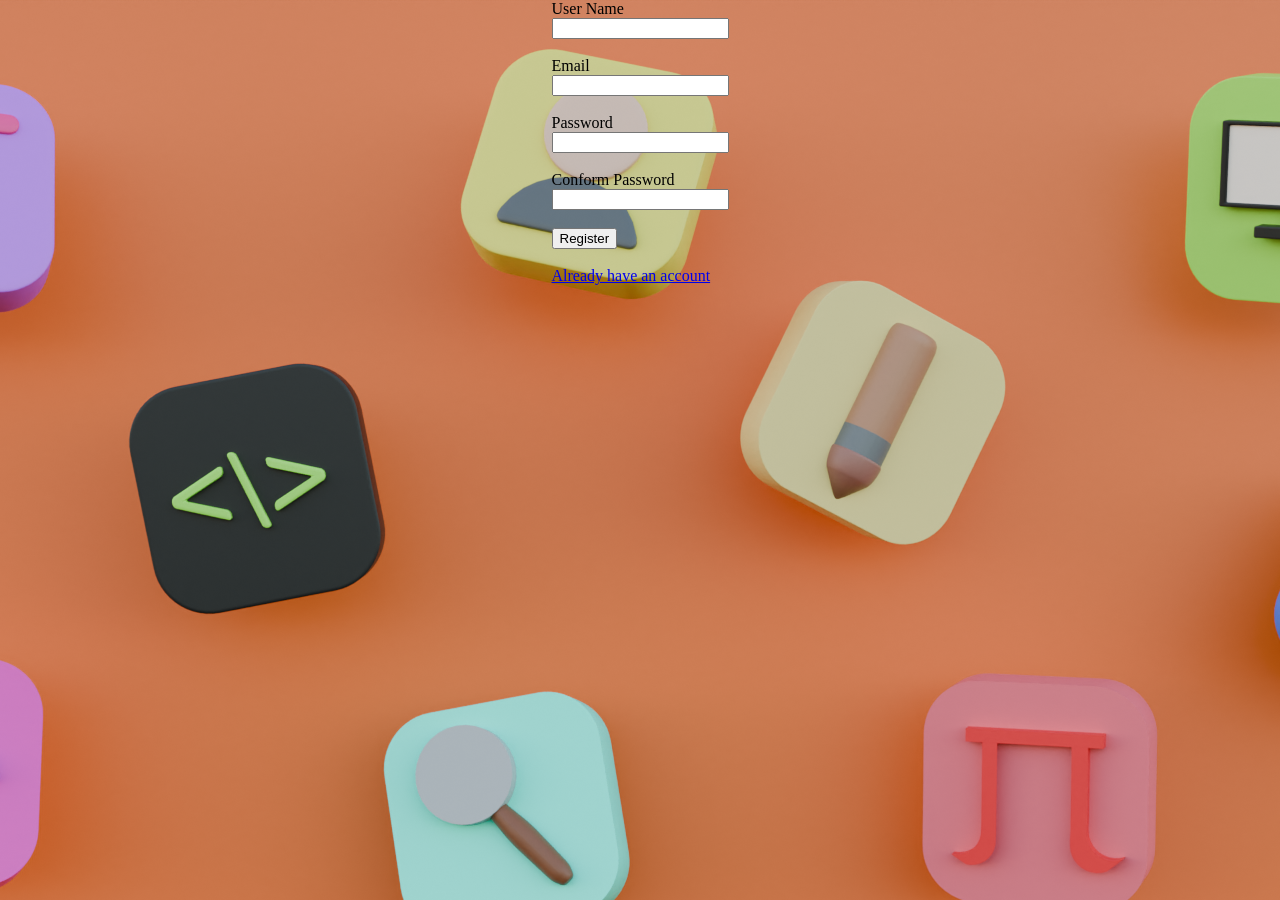
==== html/index.html @ 39a649e8 "first commit" ====
<!DOCTYPE html>
<html lang="en">

<head>
    <meta charset="UTF-8">
    <meta name="viewport" content="width=device-width, initial-scale=1.0">
    <title>Login</title>
    <link rel="stylesheet" href="../css/index.css">
</head>

<body>
    <div class="register">
        <form action="home.html" method="post">
            <label for="name">User Name</label><br>
            <input type="text" name="userName" id="userName"><br><br>
            <label for="email">Email</label><br>
            <input type="email" name="email" id="email"><br><br>
            <label for="password">Password</label><br>
            <input type="password" name="password" id="password"><br><br>
            <label for="password">Conform Password</label><br>
            <input type="password" name="conformPassword" id="conformPassword"><br><br>
            <input type="submit" value="Register"><br><br>
            <a href="login.html"> Already have an account</a>
        </form>
    </div>
</body>

</html>
---- css/index.css ----
html,
body {
  margin: 0px;
  padding: 0px;
  background: #ffffff url("../image/background.png") no-repeat center top;
}

.register {
  display: flex;
  justify-content: center;
  align-items: center;
}
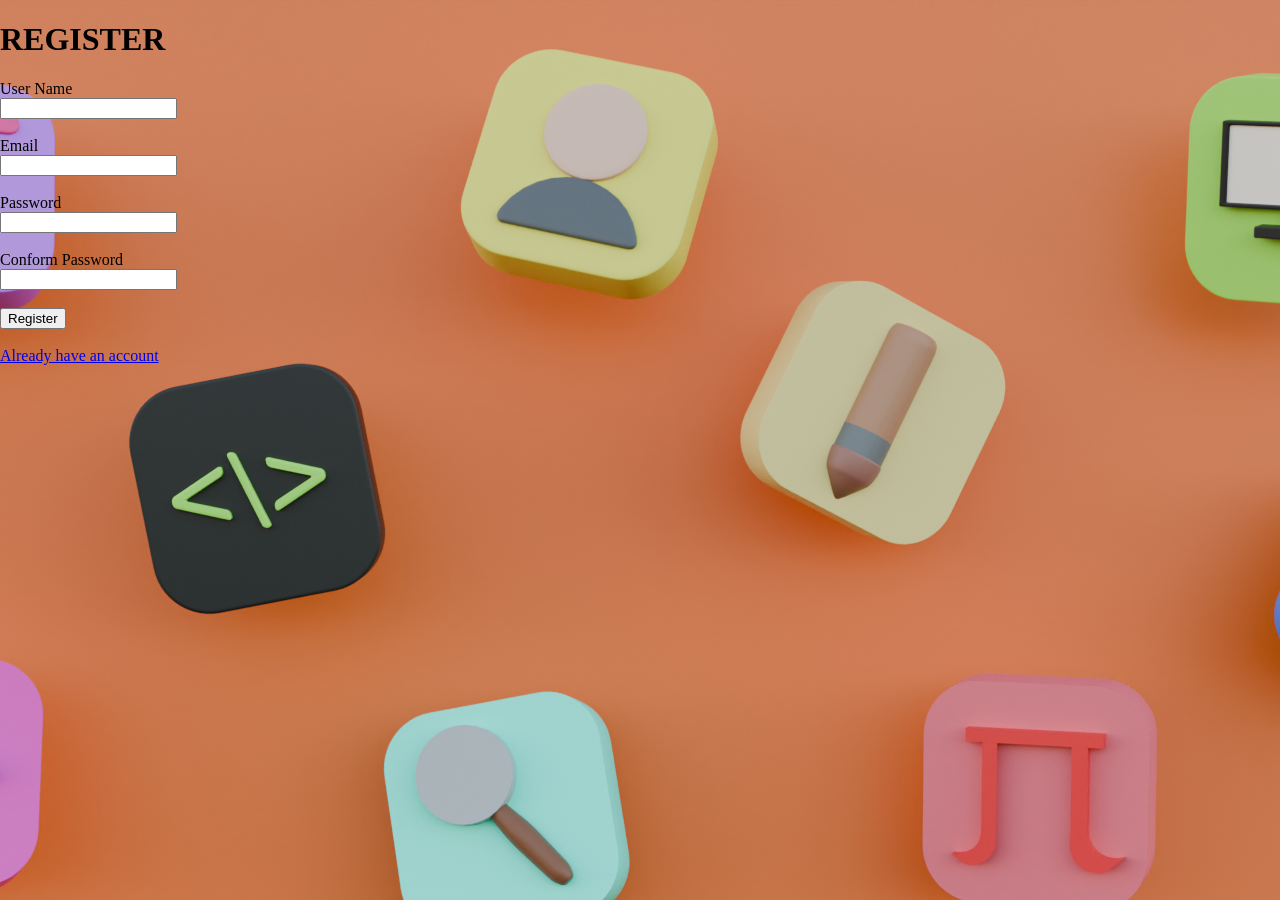
==== commit 41193e34: "add some css" ====
--- a/html/index.html
+++ b/html/index.html
@@ -10,18 +10,21 @@
 
 <body>
     <div class="register">
-        <form action="home.html" method="post">
-            <label for="name">User Name</label><br>
-            <input type="text" name="userName" id="userName"><br><br>
-            <label for="email">Email</label><br>
-            <input type="email" name="email" id="email"><br><br>
-            <label for="password">Password</label><br>
-            <input type="password" name="password" id="password"><br><br>
-            <label for="password">Conform Password</label><br>
-            <input type="password" name="conformPassword" id="conformPassword"><br><br>
-            <input type="submit" value="Register"><br><br>
-            <a href="login.html"> Already have an account</a>
-        </form>
+        <div class="innerRegister">
+            <form action="home.html" method="post">
+                <h1 class="heading">REGISTER</h1>
+                <label for="name">User Name</label><br>
+                <input type="text" name="userName" id="userName"><br><br>
+                <label for="email">Email</label><br>
+                <input type="email" name="email" id="email"><br><br>
+                <label for="password">Password</label><br>
+                <input type="password" name="password" id="password"><br><br>
+                <label for="password">Conform Password</label><br>
+                <input type="password" name="conformPassword" id="conformPassword"><br><br>
+                <input type="submit" value="Register"><br><br>
+                <a href="login.html"> Already have an account</a>
+            </form>
+        </div>
     </div>
 </body>
 
--- a/css/index.css
+++ b/css/index.css
@@ -2,11 +2,11 @@
 body {
   margin: 0px;
   padding: 0px;
-  background: #ffffff url("../image/background.png") no-repeat center top;
+  background: rgb(240, 186, 86) url("../image/background.png") no-repeat center
+    top;
 }
 
 .register {
-  display: flex;
   justify-content: center;
-  align-items: center;
+  align-content: center;
 }
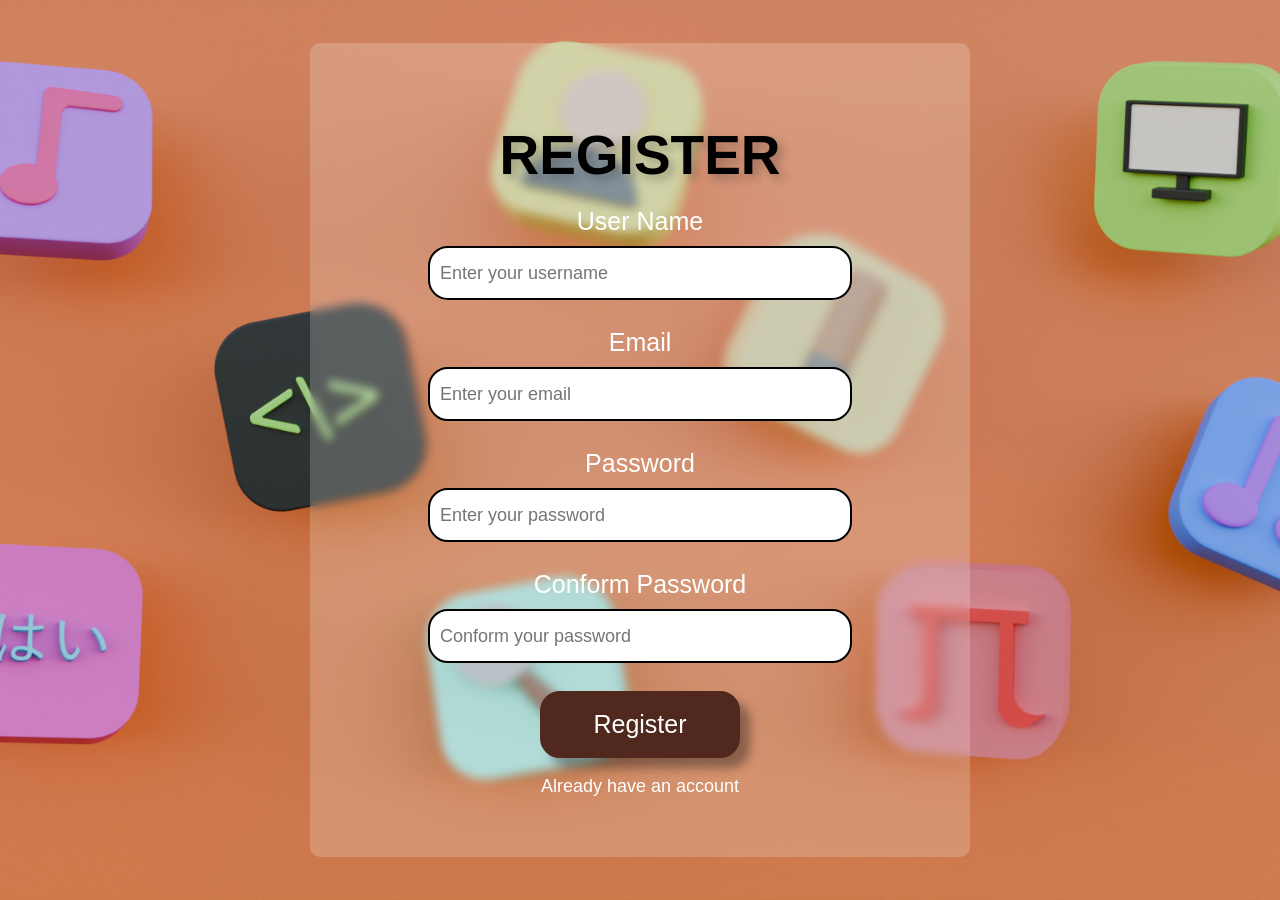
==== commit 21c63637: "finish register page" ====
--- a/html/index.html
+++ b/html/index.html
@@ -11,18 +11,21 @@
 <body>
     <div class="register">
         <div class="innerRegister">
-            <form action="home.html" method="post">
+            <form action="./home.html" method="post">
                 <h1 class="heading">REGISTER</h1>
                 <label for="name">User Name</label><br>
-                <input type="text" name="userName" id="userName"><br><br>
+                <input type="text" name="userName" class="input" id="userName"
+                    placeholder="Enter your username"><br><br>
                 <label for="email">Email</label><br>
-                <input type="email" name="email" id="email"><br><br>
+                <input type="email" name="email" class="input" id="email" placeholder="Enter your email"><br><br>
                 <label for="password">Password</label><br>
-                <input type="password" name="password" id="password"><br><br>
+                <input type="password" name="password" class="input" id="password"
+                    placeholder="Enter your password"><br><br>
                 <label for="password">Conform Password</label><br>
-                <input type="password" name="conformPassword" id="conformPassword"><br><br>
-                <input type="submit" value="Register"><br><br>
-                <a href="login.html"> Already have an account</a>
+                <input type="password" name="conformPassword" class="input" id="conformPassword"
+                    placeholder="Conform your password"><br><br>
+                <input type="submit" value="Register" class="button"><br><br>
+                <a href="login.html" class="link"> Already have an account</a>
             </form>
         </div>
     </div>
--- a/css/index.css
+++ b/css/index.css
@@ -1,12 +1,87 @@
 html,
 body {
-  margin: 0px;
-  padding: 0px;
+  margin: 0;
+  padding: 0;
+  height: 100vh;
+  display: flex;
+  justify-content: center;
+  align-items: center;
   background: rgb(240, 186, 86) url("../image/background.png") no-repeat center
     top;
+  background-size: cover;
 }
 
 .register {
+  background: rgba(255, 255, 255, 0.2);
+  backdrop-filter: blur(5px);
+  width: 60vh;
+  padding: 60px;
+  border-radius: 10px;
+}
+
+.innerRegister {
+  display: flex;
   justify-content: center;
-  align-content: center;
+  align-items: center;
+  text-align: center;
 }
+
+.innerRegister h1 {
+  color: black;
+  font-size: 55px;
+  font-family: "Gill Sans", "Gill Sans MT", Calibri, "Trebuchet MS", sans-serif;
+  text-shadow: rgba(22, 22, 22, 0.281) 5px 5px 10px;
+  margin: 20px 0px 20px 0px;
+}
+
+.innerRegister label {
+  color: white;
+  font-size: 25px;
+  font-family: "Gill Sans", "Gill Sans MT", Calibri, "Trebuchet MS", sans-serif;
+}
+
+.input {
+  margin: 10px 0px 10px 0px;
+  padding: 15px 10px; /* Adjusted for better spacing */
+  border-radius: 20px;
+  width: 400px;
+  height: 20px;
+  border: 2px solid black;
+  font-size: 18px;
+}
+
+.button {
+  padding: 15px;
+  font-size: 25px;
+  width: 200px;
+  color: white;
+  background-color: rgb(80, 40, 30);
+  border: 4px solid rgb(80, 40, 30);
+  border-radius: 20px;
+  box-shadow: 10px 10px 10px #16161662;
+  transition: all 0.2s ease-in-out;
+}
+
+.button:hover {
+  background-color: rgb(99, 57, 49);
+  border: 4px solid rgb(99, 57, 49);
+  box-shadow: 10px 10px 10px #1616164f;
+}
+
+.button:active {
+  background-color: rgb(100, 60, 60);
+  border: 4px solid rgb(100, 60, 60);
+  box-shadow: 10px 10px 10px #16161679;
+}
+
+.link {
+  color: white;
+  font-size: 18px;
+  text-decoration: none;
+  font-family: "Gill Sans", "Gill Sans MT", Calibri, "Trebuchet MS", sans-serif;
+  transition: all 2s ease-in-out;
+}
+
+.link:hover {
+  text-decoration: underline;
+}
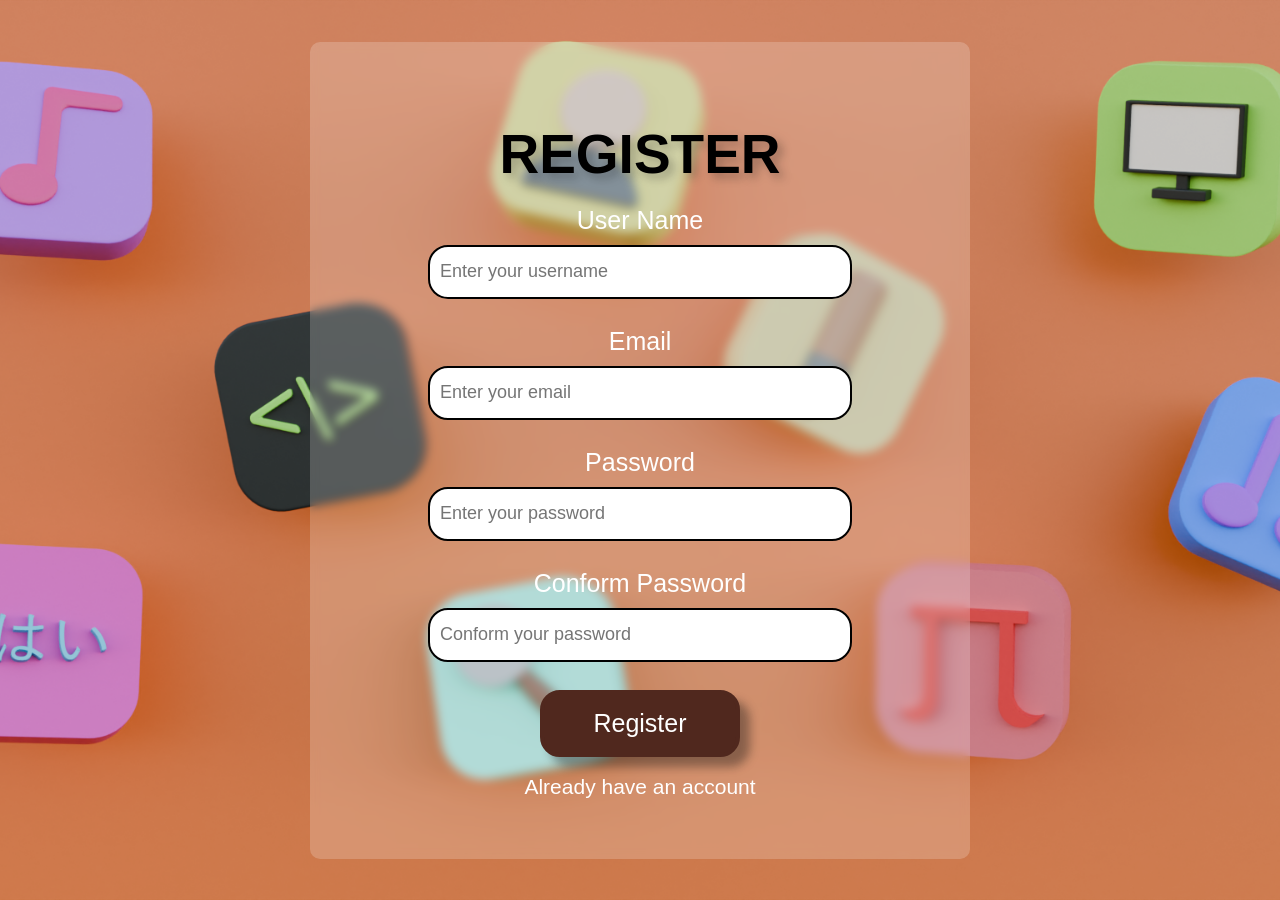
==== commit 88e6e5a6: "rename title" ====
--- a/html/index.html
+++ b/html/index.html
@@ -4,7 +4,7 @@
 <head>
     <meta charset="UTF-8">
     <meta name="viewport" content="width=device-width, initial-scale=1.0">
-    <title>Login</title>
+    <title>Register</title>
     <link rel="stylesheet" href="../css/index.css">
 </head>
 
--- a/css/index.css
+++ b/css/index.css
@@ -76,7 +76,7 @@
 
 .link {
   color: white;
-  font-size: 18px;
+  font-size: 21px;
   text-decoration: none;
   font-family: "Gill Sans", "Gill Sans MT", Calibri, "Trebuchet MS", sans-serif;
   transition: all 2s ease-in-out;
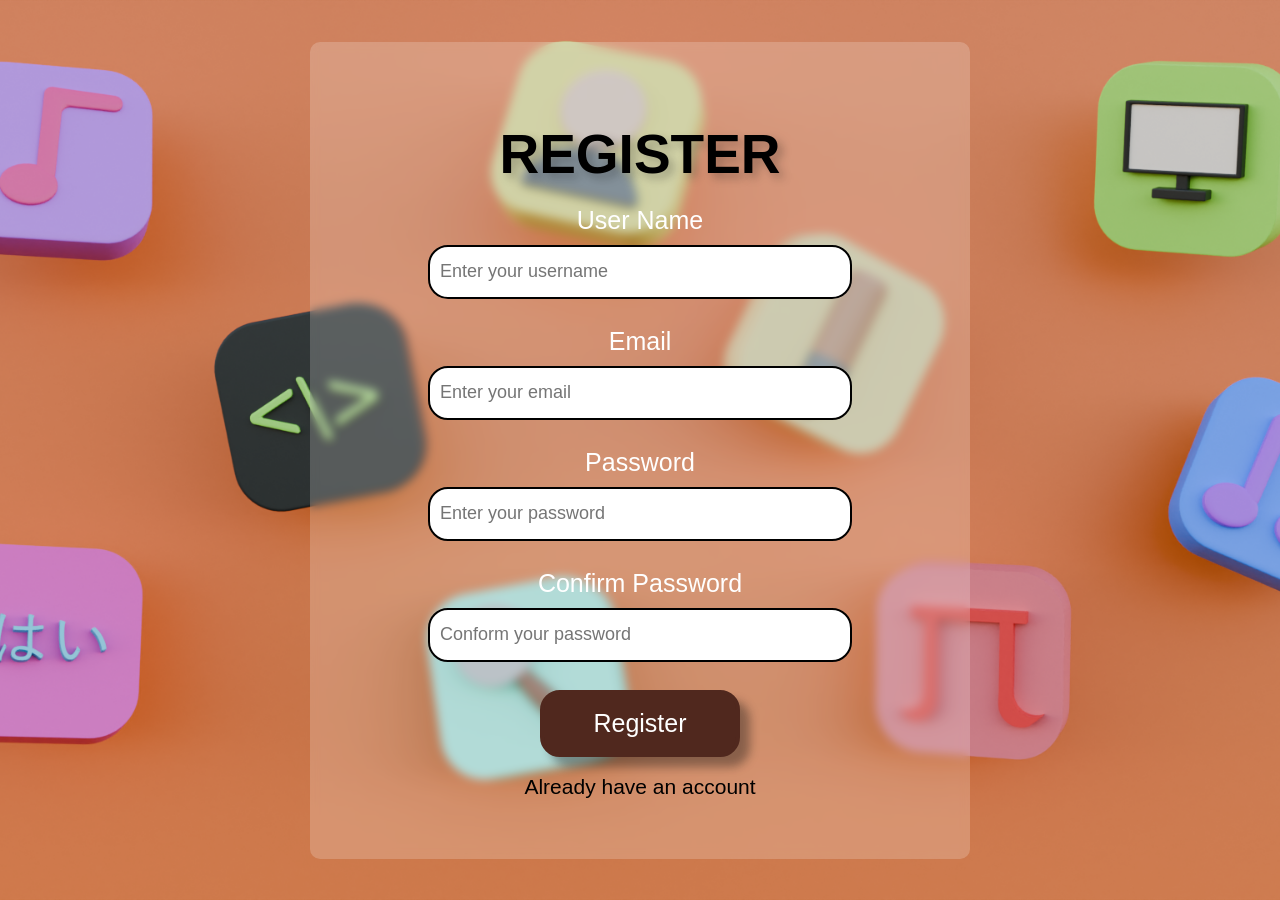
==== commit 5c75f952: "Confirm Password checked" ====
--- a/html/index.html
+++ b/html/index.html
@@ -11,19 +11,20 @@
 <body>
     <div class="register">
         <div class="innerRegister">
-            <form action="./home.html" method="post">
+            <form action="./skillSelection.html" method="post">
                 <h1 class="heading">REGISTER</h1>
                 <label for="name">User Name</label><br>
-                <input type="text" name="userName" class="input" id="userName"
-                    placeholder="Enter your username"><br><br>
+                <input type="text" name="userName" class="input" id="userName" autocomplete="off"
+                    placeholder="Enter your username" required><br><br>
                 <label for="email">Email</label><br>
-                <input type="email" name="email" class="input" id="email" placeholder="Enter your email"><br><br>
+                <input type="email" name="email" class="input" id="email" autocomplete="off"
+                    placeholder="Enter your email" required><br><br>
                 <label for="password">Password</label><br>
-                <input type="password" name="password" class="input" id="password"
-                    placeholder="Enter your password"><br><br>
-                <label for="password">Conform Password</label><br>
-                <input type="password" name="conformPassword" class="input" id="conformPassword"
-                    placeholder="Conform your password"><br><br>
+                <input type="password" name="password" class="input" id="password" autocomplete="off"
+                    placeholder="Enter your password" required><br><br>
+                <label for="password">Confirm Password</label><br>
+                <input type="password" name="conformPassword" class="input" id="conformPassword" autocomplete="off"
+                    placeholder="Conform your password" required><br><br>
                 <input type="submit" value="Register" class="button"><br><br>
                 <a href="login.html" class="link"> Already have an account</a>
             </form>
--- a/css/index.css
+++ b/css/index.css
@@ -50,6 +50,10 @@
   font-size: 18px;
 }
 
+.input:focus {
+  border: 4px solid lightcoral;
+}
+
 .button {
   padding: 15px;
   font-size: 25px;
@@ -75,7 +79,7 @@
 }
 
 .link {
-  color: white;
+  color: black;
   font-size: 21px;
   text-decoration: none;
   font-family: "Gill Sans", "Gill Sans MT", Calibri, "Trebuchet MS", sans-serif;
